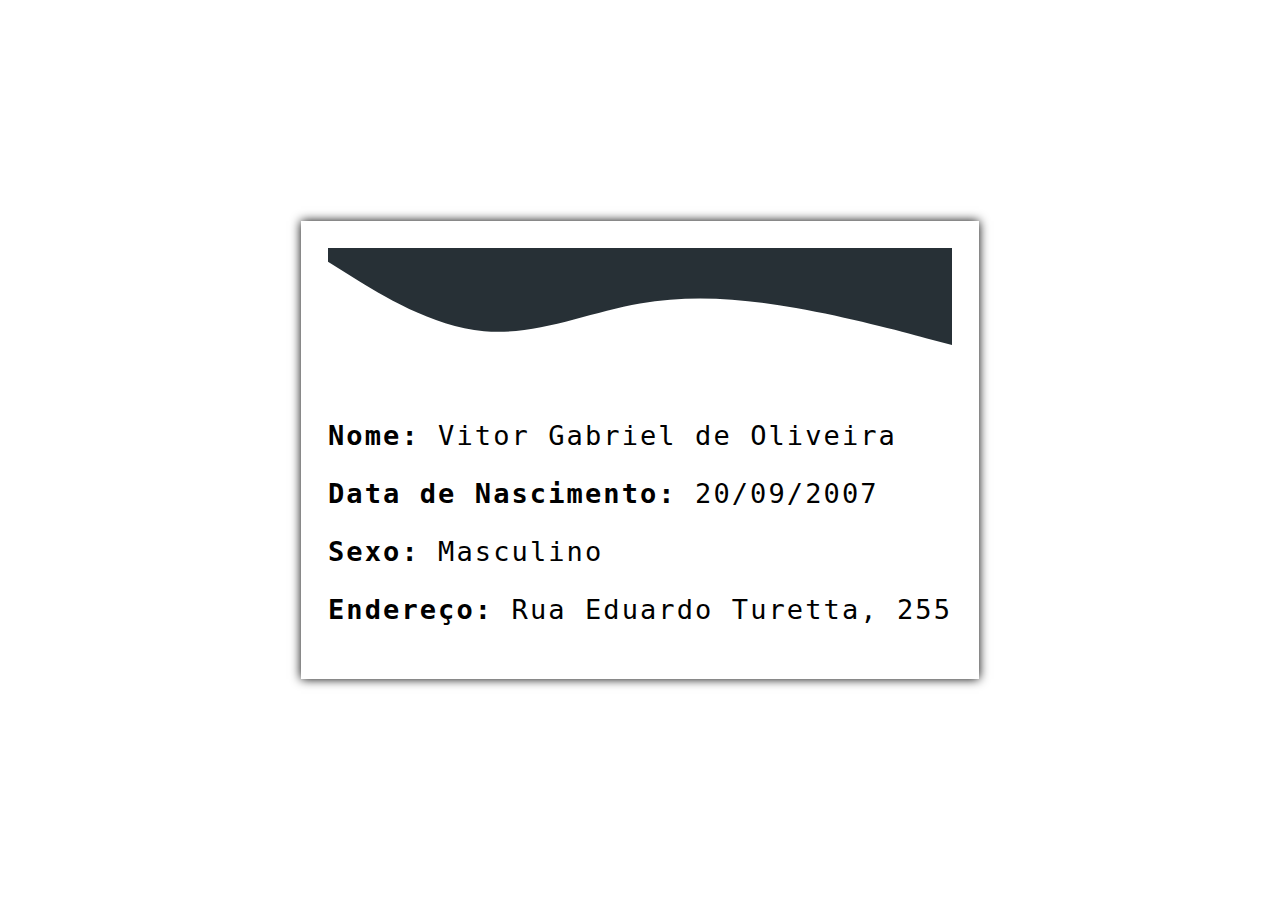
==== index.html @ 45abdf2e "Add files via upload" ====
<!DOCTYPE html>
<html lang="pt-br">
<head>

    <!-- Temporario -->
    <title>Curriculo Vitor</title>

    <meta charset='utf-8'>
    <meta http-equiv='X-UA-Compatible' content='IE=edge'>
    <meta name='viewport' content='width=device-width, initial-scale=1'>
    <meta name="description" content="Meu curriculo web para aula">
    <link rel="shortcut icon" href="./images/favicon.ico" type="image/x-icon">

    <!-- folhas de estilos -->
    <link rel="stylesheet" href="./_css/style.css">

</head>
<body>
    <header>

        <svg id="TopDetails" xmlns="http://www.w3.org/2000/svg" viewBox="0 0 1440 320">
            <path fill="#273036" fill-opacity="1" d="M0,32L60,69.3C120,107,240,181,360,192C480,203,600,149,720,128C840,107,960,117,1080,138.7C1200,160,1320,192,1380,208L1440,224L1440,0L1380,0C1320,0,1200,0,1080,0C960,0,840,0,720,0C600,0,480,0,360,0C240,0,120,0,60,0L0,0Z"></path>
        </svg>

        <p><strong>Nome:</strong> Vitor Gabriel de Oliveira</p>
        <p><strong>Data de Nascimento:</strong> 20/09/2007</p>
        <p><strong>Sexo:</strong> Masculino</p>
        <p><strong>Endereço:</strong> Rua Eduardo Turetta, 255</p>
        <p> <!-- Escolaridade --> </p>
        <p> <!-- Apresentação --> </p>
    </header>
</body>
</html>
---- _css/style.css ----
*
{
    /* Temporario */
    font-family: monospace;
    letter-spacing: .1rem;
    font-size: 1.3rem;
}
body
{
    margin: 0;
    padding: 0;
    box-sizing: border-box;
    
    /* Temporario */
    display: flex;
    justify-content: center;
    align-items: center;
    min-height: 100vh;
}
header
{
    padding: 1.3rem;
    
    box-shadow: 0px 0px 10px #000;
}
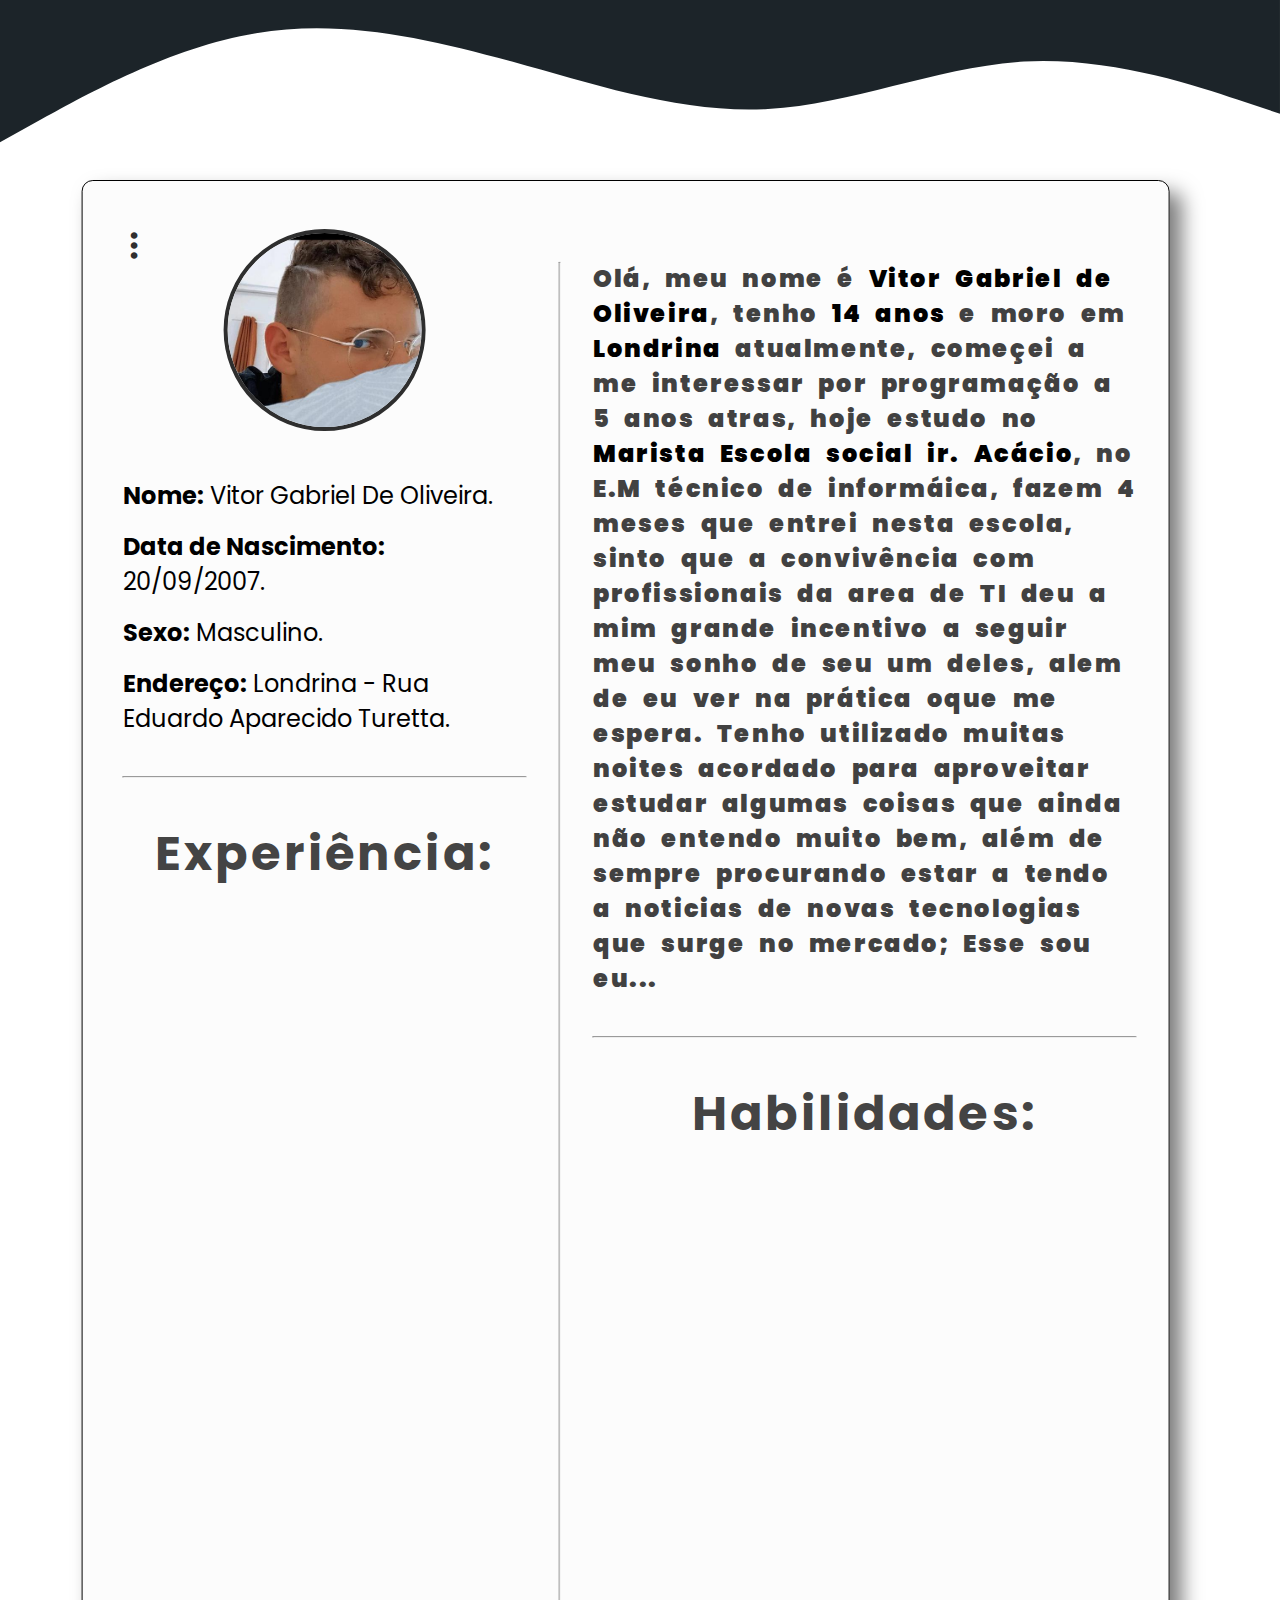
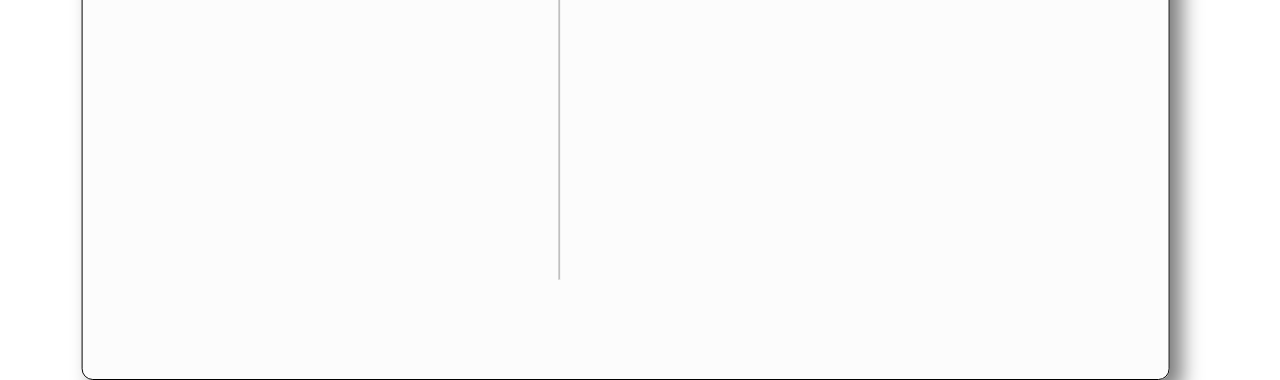
==== commit 1c4dcdd9: "Add files via upload" ====
--- a/index.html
+++ b/index.html
@@ -9,25 +9,63 @@
     <meta http-equiv='X-UA-Compatible' content='IE=edge'>
     <meta name='viewport' content='width=device-width, initial-scale=1'>
     <meta name="description" content="Meu curriculo web para aula">
+    <!-- favicon -->
     <link rel="shortcut icon" href="./images/favicon.ico" type="image/x-icon">
 
     <!-- folhas de estilos -->
+    <link rel="stylesheet" href="./_css/medias.css">
+    <link rel="stylesheet" href="./_css/root.css">
+    <link rel="stylesheet" href="./_css/fonts.css">
     <link rel="stylesheet" href="./_css/style.css">
+
+    <!--icon-->
+    <link href='https://unpkg.com/boxicons@2.1.2/css/boxicons.min.css' rel='stylesheet'>
 
 </head>
 <body>
-    <header>
+   
+    <!-- By Vitor Gabriel de Oliveira ( 16/07/2022 ) -->
+    <!-- Projeto curriculo web para aula de fundamentos web -->
 
-        <svg id="TopDetails" xmlns="http://www.w3.org/2000/svg" viewBox="0 0 1440 320">
-            <path fill="#273036" fill-opacity="1" d="M0,32L60,69.3C120,107,240,181,360,192C480,203,600,149,720,128C840,107,960,117,1080,138.7C1200,160,1320,192,1380,208L1440,224L1440,0L1380,0C1320,0,1200,0,1080,0C960,0,840,0,720,0C600,0,480,0,360,0C240,0,120,0,60,0L0,0Z"></path>
+    <main id="allPag">
+        <svg class="topDetails" xmlns="http://www.w3.org/2000/svg" viewBox="0 0 1440 320">
+            <path fill="#1c2429" fill-opacity="1" d="M0,160L48,133.3C96,107,192,53,288,37.3C384,21,480,43,576,69.3C672,96,768,128,864,122.7C960,117,1056,75,1152,69.3C1248,64,1344,96,1392,112L1440,128L1440,0L1392,0C1344,0,1248,0,1152,0C1056,0,960,0,864,0C768,0,672,0,576,0C480,0,384,0,288,0C192,0,96,0,48,0L0,0Z"></path>
         </svg>
+        <section class="displayCard">
+            <article class="displayLeftApres">
+                <section class="btnMoreInf">
+                    <i class='bx bx-dots-vertical-rounded' ></i>
+                </section>    
+                <section class="imgProfile">
+                    <img src="./images/profile.jpg" alt="Error">
+                </section>
+                <ul class="infList">
+                    <li class="itemsList">
+                        <strong>Nome:</strong> Vitor Gabriel De Oliveira.
+                    </li>
+                    <li class="itemsList">
+                        <strong>Data de Nascimento: </strong>20/09/2007.
+                    </li>
+                    <li class="itemsList">
+                        <strong>Sexo:</strong> Masculino.
+                    </li>
+                    <li class="itemsList">
+                        <strong>Endereço:</strong> Londrina - Rua Eduardo Aparecido Turetta.
+                    </li>
+                </ul>
+                <hr class="barDivisionBottom">
+                <h1 class="titleInf">Experiência:</h1>
+            </article>
+            <hr class="barDivision">
+            <article class="displayRigthApres">
+                <p class="apresentaçãoText1">
+                    Olá, meu nome é <strong>Vitor Gabriel de Oliveira</strong>, tenho <strong>14 anos</strong> e moro em <strong>Londrina</strong> atualmente, começei a me interessar por programação a 5 anos atras, hoje estudo no <strong>Marista Escola social ir. Acácio</strong>, no E.M técnico de informáica, fazem 4 meses que entrei nesta escola, sinto que a convivência com profissionais da area de TI deu a mim grande incentivo a seguir meu sonho de seu um deles, alem de eu ver na prática oque me espera. Tenho utilizado muitas noites acordado para aproveitar estudar algumas coisas que ainda não entendo muito bem, além de sempre procurando estar a tendo a noticias de novas tecnologias que surge no mercado; Esse sou eu...
+                </p>
+                <hr class="barDivisionBottom">
+                <h1 class="titleInf">Habilidades:</h1>
+            </article>
+        </section>    
+    </main>
 
-        <p><strong>Nome:</strong> Vitor Gabriel de Oliveira</p>
-        <p><strong>Data de Nascimento:</strong> 20/09/2007</p>
-        <p><strong>Sexo:</strong> Masculino</p>
-        <p><strong>Endereço:</strong> Rua Eduardo Turetta, 255</p>
-        <p> <!-- Escolaridade --> </p>
-        <p> <!-- Apresentação --> </p>
-    </header>
 </body>
 </html>--- a/_css/root.css
+++ b/_css/root.css
@@ -0,0 +1,9 @@
+:root
+{
+
+    --color-primary: rgba(236, 236, 236, 0.158);
+    --color-secondary: #fefefe;
+    --color-menu-left: #bdb9b9;
+    --color-4: #a2a4a5;
+
+}--- a/_css/fonts.css
+++ b/_css/fonts.css
@@ -0,0 +1,6 @@
+@import url('https://fonts.googleapis.com/css2?family=Poppins:wght@200&display=swap');
+/*
+
+    font-family: 'Poppins', sans-serif;
+
+*/--- a/_css/style.css
+++ b/_css/style.css
@@ -1,25 +1,134 @@
+/* By Vitor Gabriel de Oliveira */
+
 *
-{
-    /* Temporario */
-    font-family: monospace;
-    letter-spacing: .1rem;
-    font-size: 1.3rem;
-}
-body
 {
     margin: 0;
     padding: 0;
     box-sizing: border-box;
-    
-    /* Temporario */
+    /* fonts import */
+    font-family: 'Poppins', sans-serif;
+}
+body
+{
+    font-size: 16px;
+}
+
+/* Display #1 */
+.topDetails
+{
+    position: absolute;
+}
+#allPag
+{
+    position: absolute;
+    width: 100%;
+    height: 100%;
+}
+
+/* display Main */
+.displayLeftApres
+{
+    margin-top: 10rem;
+    margin-left: 2.5rem;
+}
+.displayCard
+{
+    background: var(--color-primary);
+    box-shadow: 12px 12px 20px rgba(0, 0, 0, 0.514);
+    position: absolute;
+    width: 85%;
+    height: 200%;
+    transform: translate(7.5%, 10%);
+    border: .1rem solid #000;
+    border-radius: 0.7rem;
+
     display: flex;
-    justify-content: center;
-    align-items: center;
-    min-height: 100vh;
 }
-header
+.imgProfile
 {
-    padding: 1.3rem;
-    
-    box-shadow: 0px 0px 10px #000;
+    text-align: center;
+    width: 100%;
+    margin-top: -7rem;
+    padding-bottom: 1.5rem;
+}
+.imgProfile img
+{
+    border-radius: 50%;
+    cursor: pointer;
+    width: 50%;
+
+    border: .3rem solid rgb(46, 46, 46);
+}
+.itemsList
+{
+    list-style-type: none;
+    font-size: 1.5rem;
+    margin-top: 1rem;
+}
+.btnMoreInf
+{
+    position: absolute;
+    margin-left: -2%;
+    margin-top: -8rem;
+    border-radius: .5rem;
+    padding: .3rem;
+    transition: .5s;
+
+    display: flex;
+    gap: 2rem;
+}
+.btnMoreInf i
+{
+    color: rgb(48, 47, 47);
+    font-size: 2.5rem;
+    transition: .3s;
+    cursor: pointer;
+    padding: .5rem;
+    border-radius: .7rem;
+}
+.btnMoreInf i:hover
+{
+    color: rgb(58, 58, 58);
+    background: #aaaaaa52;
+
+}
+
+.barDivision
+{
+    height: 90%;
+    margin-left: 2rem;
+    transform: translate(0, 5%);
+}
+.barDivisionBottom
+{
+    margin-top: 2.5rem;
+}
+.displayRigthApres
+{
+    padding: 2rem;
+
+    width: 85%;
+
+}
+.apresentaçãoText1
+{
+    color: rgb(65, 65, 65);
+    font-size: 1.5rem;
+    font-weight: 900;
+    letter-spacing: .1rem;
+    word-spacing: .5rem;
+
+    margin-top: 3rem;
+}
+strong
+{
+    color: rgb(0, 0, 0);
+}
+.titleInf
+{
+    color: rgb(68, 68, 68);
+    margin-top: 2.5rem;
+    font-size: 3rem;
+    letter-spacing: .2rem;
+    text-align: center;
 }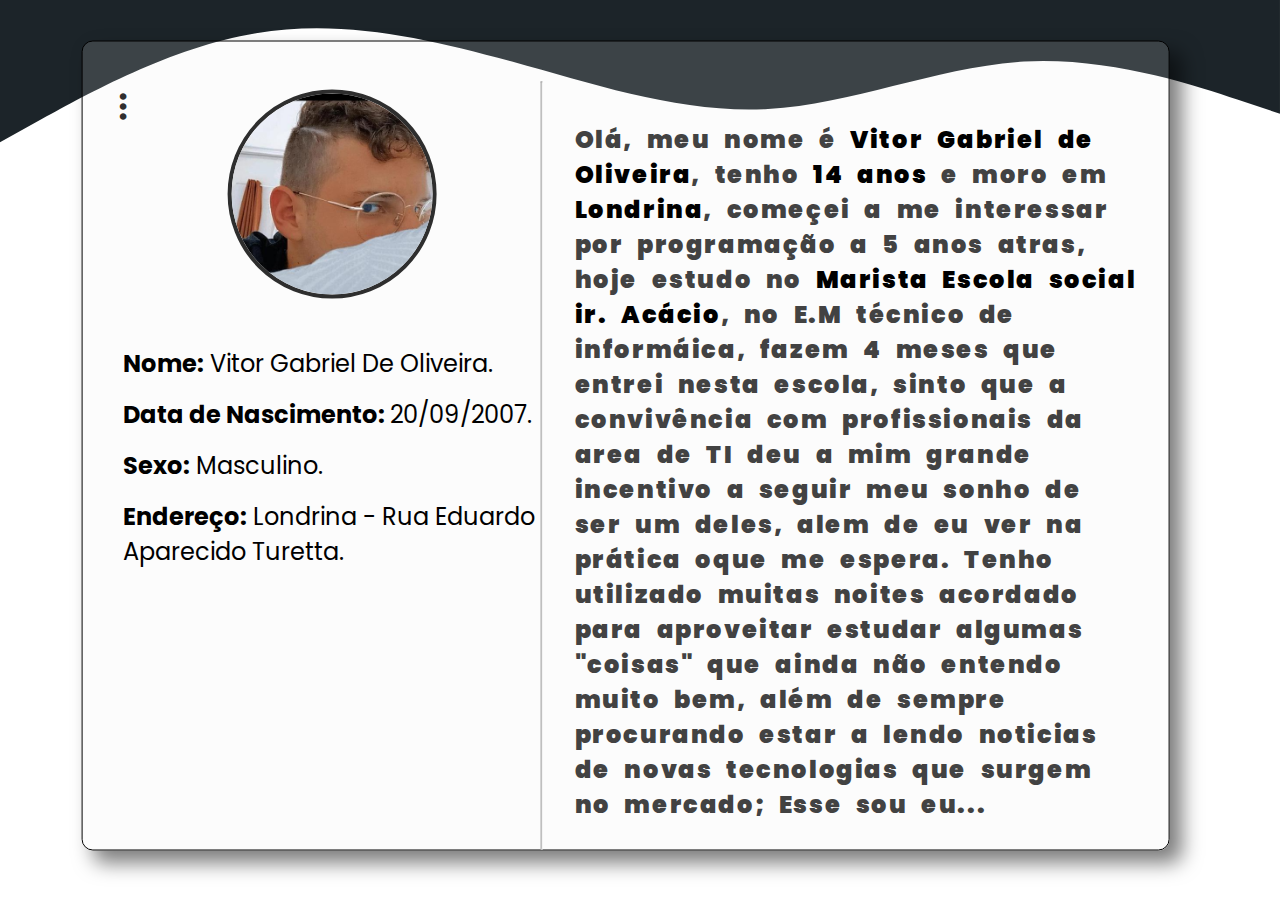
==== commit c2f7f88e: "Add files via upload" ====
--- a/index.html
+++ b/index.html
@@ -13,16 +13,19 @@
     <link rel="shortcut icon" href="./images/favicon.ico" type="image/x-icon">
 
     <!-- folhas de estilos -->
-    <link rel="stylesheet" href="./_css/medias.css">
     <link rel="stylesheet" href="./_css/root.css">
     <link rel="stylesheet" href="./_css/fonts.css">
     <link rel="stylesheet" href="./_css/style.css">
+    <link rel="stylesheet" href="./_css/medias.css">
 
     <!--icon-->
     <link href='https://unpkg.com/boxicons@2.1.2/css/boxicons.min.css' rel='stylesheet'>
 
+    <!-- scripts -->
+    <script src="./js/scripts.js" defer></script>
+
 </head>
-<body>
+<body id="body">
    
     <!-- By Vitor Gabriel de Oliveira ( 16/07/2022 ) -->
     <!-- Projeto curriculo web para aula de fundamentos web -->
@@ -33,8 +36,15 @@
         </svg>
         <section class="displayCard">
             <article class="displayLeftApres">
-                <section class="btnMoreInf">
+                <section id="btnMore" class="btnMoreInf">
                     <i class='bx bx-dots-vertical-rounded' ></i>
+                    <section id="moreBox" class="moreBox">
+                        <ul>
+                            <li id="functionDark"><a href="#"></a>Dark</li>
+                            <li id="functionLight"><a href="#"></a>Light</li>
+                            <li id="functionShare"><a href="#"></a>Share</li>
+                        </ul>
+                    </section>
                 </section>    
                 <section class="imgProfile">
                     <img src="./images/profile.jpg" alt="Error">
@@ -53,16 +63,16 @@
                         <strong>Endereço:</strong> Londrina - Rua Eduardo Aparecido Turetta.
                     </li>
                 </ul>
-                <hr class="barDivisionBottom">
-                <h1 class="titleInf">Experiência:</h1>
+                <!-- <hr class="barDivisionBottom">
+                <h1 class="titleInf">Experiência:</h1> -->
             </article>
-            <hr class="barDivision">
+            <hr class="barDivisionBottom">
             <article class="displayRigthApres">
-                <p class="apresentaçãoText1">
-                    Olá, meu nome é <strong>Vitor Gabriel de Oliveira</strong>, tenho <strong>14 anos</strong> e moro em <strong>Londrina</strong> atualmente, começei a me interessar por programação a 5 anos atras, hoje estudo no <strong>Marista Escola social ir. Acácio</strong>, no E.M técnico de informáica, fazem 4 meses que entrei nesta escola, sinto que a convivência com profissionais da area de TI deu a mim grande incentivo a seguir meu sonho de seu um deles, alem de eu ver na prática oque me espera. Tenho utilizado muitas noites acordado para aproveitar estudar algumas coisas que ainda não entendo muito bem, além de sempre procurando estar a tendo a noticias de novas tecnologias que surge no mercado; Esse sou eu...
+                <p id="txt" class="apresentaçãoText1">
+                    Olá, meu nome é <strong>Vitor Gabriel de Oliveira</strong>, tenho <strong>14 anos</strong> e moro em <strong>Londrina</strong>, começei a me interessar por programação a 5 anos atras, hoje estudo no <strong>Marista Escola social ir. Acácio</strong>, no E.M técnico de informáica, fazem 4 meses que entrei nesta escola, sinto que a convivência com profissionais da area de TI deu a mim grande incentivo a seguir meu sonho de ser um deles, alem de eu ver na prática oque me espera. Tenho utilizado muitas noites acordado para aproveitar estudar algumas "coisas" que ainda não entendo muito bem, além de sempre procurando estar a lendo noticias de novas tecnologias que surgem no mercado; Esse sou eu...
                 </p>
-                <hr class="barDivisionBottom">
-                <h1 class="titleInf">Habilidades:</h1>
+                <!-- <hr class="barDivisionBottom">
+                <h1 class="titleInf">Habilidades:</h1> -->
             </article>
         </section>    
     </main>
--- a/_css/style.css
+++ b/_css/style.css
@@ -11,8 +11,8 @@
 body
 {
     font-size: 16px;
+    background: #fff;
 }
-
 /* Display #1 */
 .topDetails
 {
@@ -37,12 +37,12 @@
     box-shadow: 12px 12px 20px rgba(0, 0, 0, 0.514);
     position: absolute;
     width: 85%;
-    height: 200%;
-    transform: translate(7.5%, 10%);
+    height: 90%;
+    transform: translate(7.5%, 5%);
     border: .1rem solid #000;
     border-radius: 0.7rem;
 
-    display: flex;
+    display: inline-flex;
 }
 .imgProfile
 {
@@ -68,7 +68,7 @@
 .btnMoreInf
 {
     position: absolute;
-    margin-left: -2%;
+    margin-left: -3%;
     margin-top: -8rem;
     border-radius: .5rem;
     padding: .3rem;
@@ -92,6 +92,30 @@
     background: #aaaaaa52;
 
 }
+.moreBox
+{
+    position: absolute;
+    margin-left: 3.5rem;
+    margin-top: 1.5rem;
+    padding: 1.5rem;
+    background: #fff;
+    box-shadow: 12px 12px 20px rgba(0, 0, 0, 0.356);
+    border-radius: .3rem;
+    display: none;
+}
+.moreBox ul li
+{
+    list-style-type: none;
+    font-size: 1.5rem;
+    padding: .5rem;
+    border-radius: .3rem;
+    transition: .3s;
+    cursor: pointer;
+}
+.moreBox ul li:hover
+{
+    color: #888;
+}
 
 .barDivision
 {
@@ -112,7 +136,7 @@
 }
 .apresentaçãoText1
 {
-    color: rgb(65, 65, 65);
+    color: rgb(66, 66, 66);
     font-size: 1.5rem;
     font-weight: 900;
     letter-spacing: .1rem;
--- a/_css/medias.css
+++ b/_css/medias.css
@@ -0,0 +1,46 @@
+
+/* responsive */
+@media screen and (max-width: 1190px)
+{
+    .displayCard
+    {
+        height: 130%;
+    }
+}
+@media screen and (max-width: 1000px)
+{
+    .displayCard
+    {
+        height: 110%;
+    }
+    .apresentaçãoText1
+    {
+        font-size: 1.2rem;
+    }
+    .titleInf
+    {
+        font-size: 2rem;
+    }
+}
+@media  screen and (max-width: 850px)
+{
+    .barDivisionBottom
+    {
+        width: 90%;
+        transform: translate(5%,0);
+    }
+    .displayCard
+    {
+        display: block;
+        height: 170%;
+    } 
+    .apresentaçãoText1
+    {
+        font-size: 1.5rem;
+        text-align: center;
+    }
+    .btnMoreInf
+    {
+        margin-top: 0;
+    }
+}